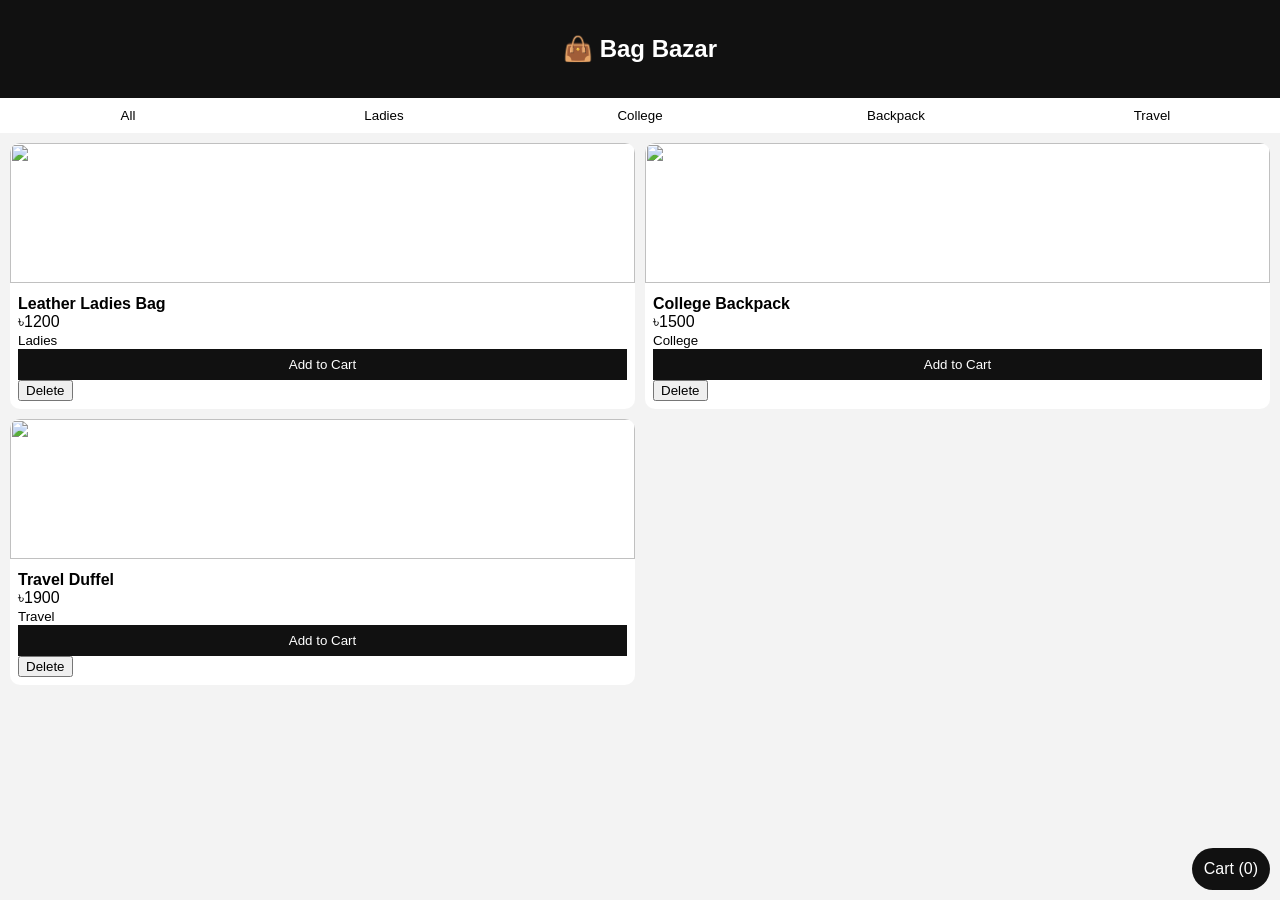
==== index.html @ f3924a17 "Rename Index.html to index.html" ====
<!DOCTYPE html>
<html>
<head>
<meta charset="UTF-8">
<meta name="viewport" content="width=device-width,initial-scale=1">
<title>Bag Bazar</title>
<style>
body{font-family:Arial;margin:0;background:#f3f3f3}
header{background:#111;color:#fff;padding:15px;text-align:center}
nav{display:flex;overflow:auto;background:#fff}
nav button{flex:1;padding:10px;border:none;background:#fff}
.grid{display:grid;grid-template-columns:repeat(2,1fr);gap:10px;padding:10px}
.card{background:#fff;border-radius:10px;overflow:hidden}
img{width:100%;height:140px;object-fit:cover}
.info{padding:8px}
button.buy{width:100%;background:#111;color:#fff;border:none;padding:8px}
#cart{position:fixed;right:10px;bottom:10px;background:#111;color:#fff;padding:12px;border-radius:30px}
#admin,#checkout{display:none;background:#fff;padding:12px}
input,select{width:100%;padding:8px;margin:5px 0}
</style>
</head>
<body>

<header>
<h2>👜 Bag Bazar</h2>
</header>

<nav>
<button onclick="filter('All')">All</button>
<button onclick="filter('Ladies')">Ladies</button>
<button onclick="filter('College')">College</button>
<button onclick="filter('Backpack')">Backpack</button>
<button onclick="filter('Travel')">Travel</button>
</nav>

<div id="products" class="grid"></div>

<div id="admin">
<h3>Admin Panel</h3>
<input id="name" placeholder="Bag name">
<input id="price" placeholder="Price">
<input id="img" placeholder="Image URL">
<select id="cat">
<option>Ladies</option>
<option>College</option>
<option>Backpack</option>
<option>Travel</option>
</select>
<button onclick="addProduct()">Add Product</button>
</div>

<div id="checkout">
<h3>Checkout</h3>
<input placeholder="Name">
<input placeholder="Phone">
<input placeholder="Address">
<button>Place Order</button>
</div>

<div id="cart" onclick="openCheckout()">
Cart (<span id="count">0</span>)
</div>

<script>
let cart=0;
let products=JSON.parse(localStorage.getItem("bags"))||[
{name:"Leather Ladies Bag",price:1200,cat:"Ladies",img:"https://placehold.co/300x200?text=Ladies"},
{name:"College Backpack",price:1500,cat:"College",img:"https://placehold.co/300x200?text=College"},
{name:"Travel Duffel",price:1900,cat:"Travel",img:"https://placehold.co/300x200?text=Travel"}
];

function save(){localStorage.setItem("bags",JSON.stringify(products))}
function show(list){
let box=document.getElementById("products");
box.innerHTML="";
list.forEach((p,i)=>{
box.innerHTML+=`
<div class="card">
<img src="${p.img}">
<div class="info">
<b>${p.name}</b><br>
৳${p.price}<br><small>${p.cat}</small>
<button class="buy" onclick="cart++;count.innerText=cart">Add to Cart</button>
<button onclick="del(${i})">Delete</button>
</div></div>`;
});
}
function filter(c){
if(c=="All")show(products);
else show(products.filter(x=>x.cat==c));
}
function addProduct(){
products.push({
name:name.value,
price:price.value,
img:img.value,
cat:cat.value
});
save(); filter("All");
name.value=price.value=img.value="";
}
function del(i){
products.splice(i,1);
save(); filter("All");
}
function openCheckout(){
checkout.style.display="block";
window.scrollTo(0,document.body.scrollHeight);
}
show(products);

let pass=prompt("Admin? Type 1234 or Cancel");
if(pass=="1234") admin.style.display="block";
</script>

</body>
</html>
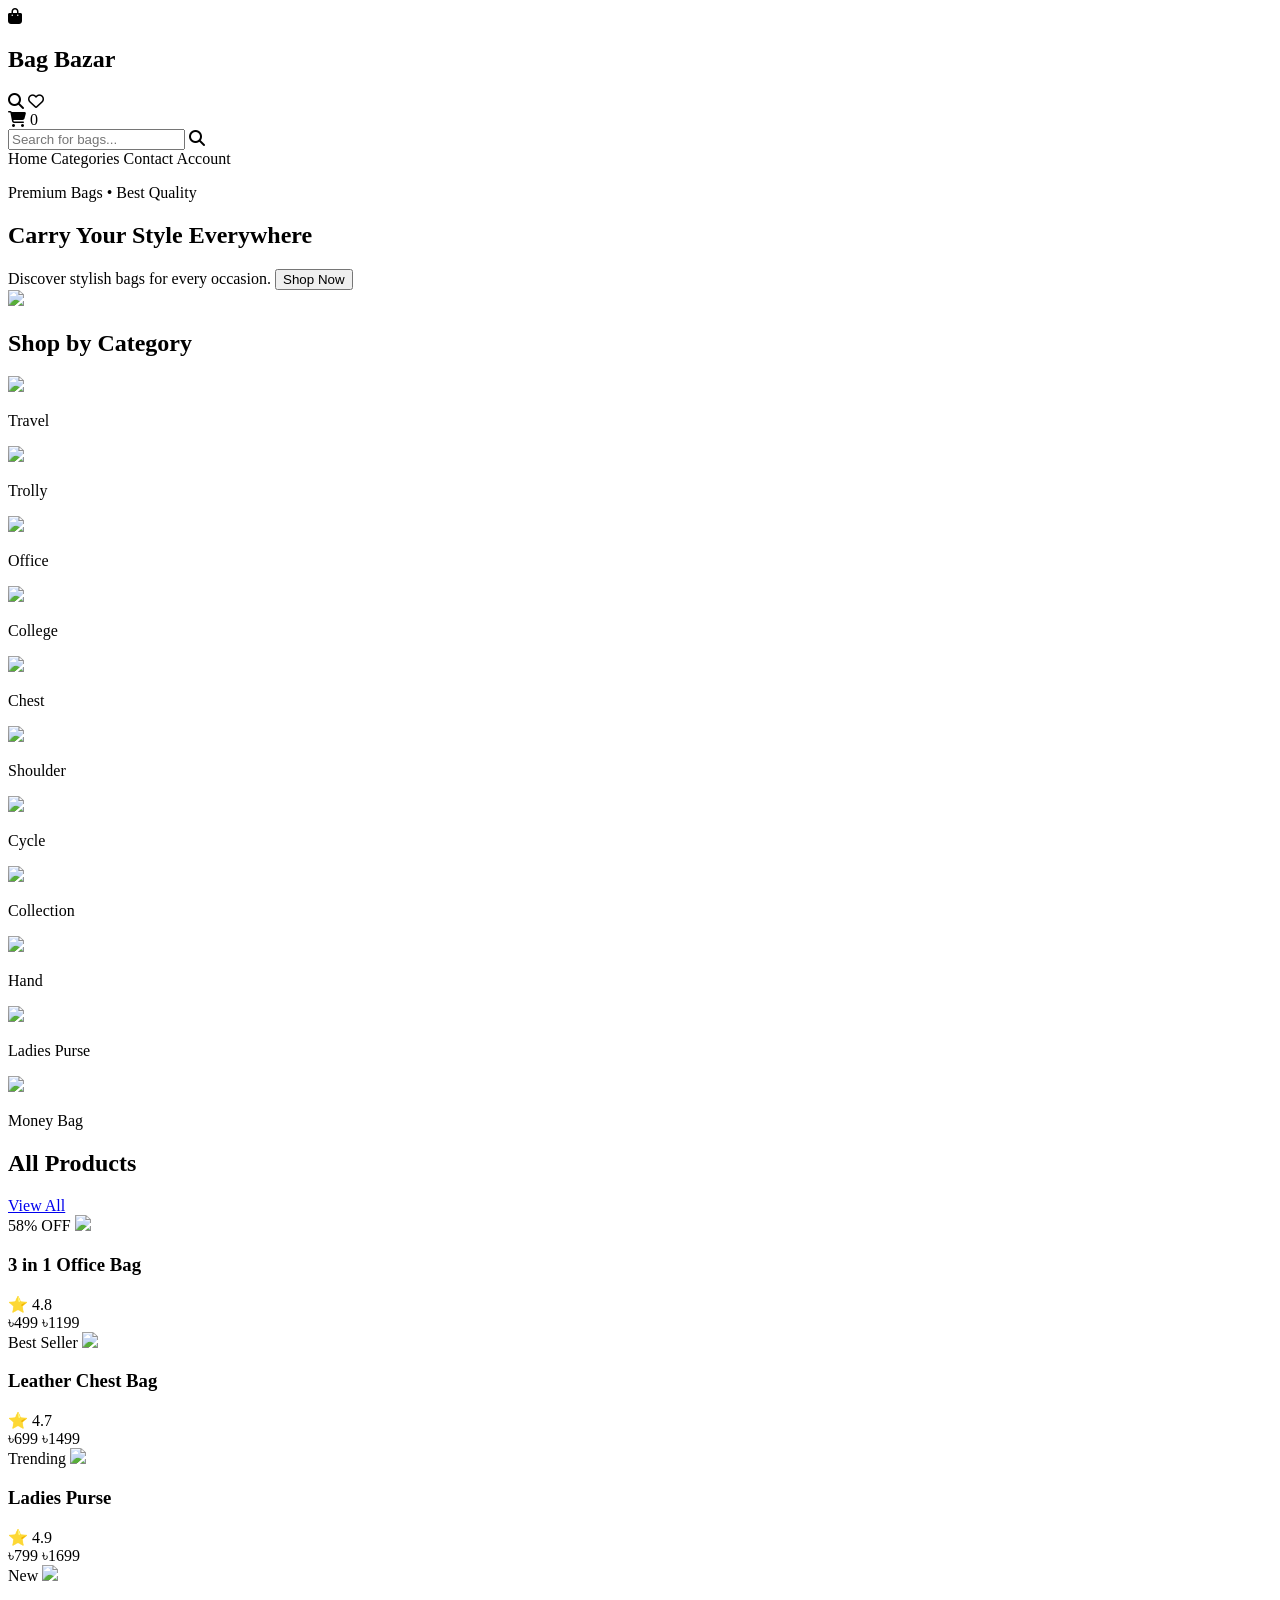
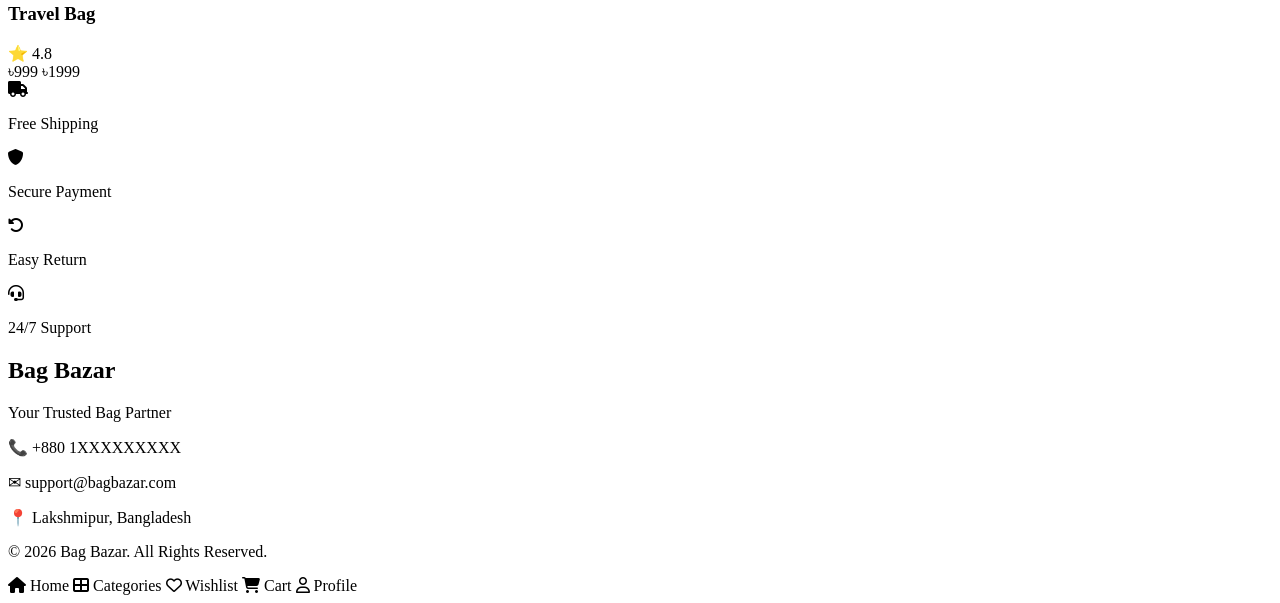
==== commit 33f45682: "Create index.html" ====
--- a/index.html
+++ b/index.html
@@ -1,117 +1,262 @@
 <!DOCTYPE html>
-<html>
+<html lang="en">
 <head>
 <meta charset="UTF-8">
-<meta name="viewport" content="width=device-width,initial-scale=1">
+<meta name="viewport" content="width=device-width, initial-scale=1.0">
 <title>Bag Bazar</title>
-<style>
-body{font-family:Arial;margin:0;background:#f3f3f3}
-header{background:#111;color:#fff;padding:15px;text-align:center}
-nav{display:flex;overflow:auto;background:#fff}
-nav button{flex:1;padding:10px;border:none;background:#fff}
-.grid{display:grid;grid-template-columns:repeat(2,1fr);gap:10px;padding:10px}
-.card{background:#fff;border-radius:10px;overflow:hidden}
-img{width:100%;height:140px;object-fit:cover}
-.info{padding:8px}
-button.buy{width:100%;background:#111;color:#fff;border:none;padding:8px}
-#cart{position:fixed;right:10px;bottom:10px;background:#111;color:#fff;padding:12px;border-radius:30px}
-#admin,#checkout{display:none;background:#fff;padding:12px}
-input,select{width:100%;padding:8px;margin:5px 0}
-</style>
+
+<link rel="stylesheet" href="style.css">
+<link rel="preconnect" href="https://fonts.googleapis.com">
+<link href="https://fonts.googleapis.com/css2?family=Poppins:wght@300;400;500;600;700&display=swap" rel="stylesheet">
+
+<link rel="stylesheet"
+href="https://cdnjs.cloudflare.com/ajax/libs/font-awesome/6.6.0/css/all.min.css">
 </head>
+
 <body>
 
-<header>
-<h2>👜 Bag Bazar</h2>
+<header class="header">
+
+<div class="topbar">
+
+<div class="logo">
+<i class="fa-solid fa-bag-shopping"></i>
+<h2>Bag <span>Bazar</span></h2>
+</div>
+
+<div class="icons">
+<i class="fa-solid fa-magnifying-glass"></i>
+<i class="fa-regular fa-heart"></i>
+
+<div class="cart-icon">
+<i class="fa-solid fa-cart-shopping"></i>
+<span>0</span>
+</div>
+
+</div>
+</div>
+
+<div class="search-box">
+<input type="text" placeholder="Search for bags...">
+<i class="fa-solid fa-magnifying-glass"></i>
+</div>
+
+<nav class="menu">
+<a class="active">Home</a>
+<a>Categories</a>
+<a>Contact</a>
+<a>Account</a>
+</nav>
+
 </header>
 
-<nav>
-<button onclick="filter('All')">All</button>
-<button onclick="filter('Ladies')">Ladies</button>
-<button onclick="filter('College')">College</button>
-<button onclick="filter('Backpack')">Backpack</button>
-<button onclick="filter('Travel')">Travel</button>
+<section class="hero">
+
+<div class="hero-text">
+
+<p>Premium Bags • Best Quality</p>
+
+<h1>Carry Your Style Everywhere</h1>
+
+<span>Discover stylish bags for every occasion.</span>
+
+<button>Shop Now</button>
+
+</div>
+
+<div class="hero-img">
+
+<img src="images/hero.png">
+
+</div>
+
+</section>
+
+<section class="categories">
+
+<div class="title-row">
+<h2>Shop by Category</h2>
+</div>
+
+<div class="cat-slider">
+
+<div class="cat">
+<img src="images/travel.png">
+<p>Travel</p>
+</div>
+
+<div class="cat">
+<img src="images/trolly.png">
+<p>Trolly</p>
+</div>
+
+<div class="cat">
+<img src="images/office.png">
+<p>Office</p>
+</div>
+
+<div class="cat">
+<img src="images/college.png">
+<p>College</p>
+</div>
+
+<div class="cat">
+<img src="images/chest.png">
+<p>Chest</p>
+</div>
+
+<div class="cat">
+<img src="images/shoulder.png">
+<p>Shoulder</p>
+</div>
+
+<div class="cat">
+<img src="images/cycle.png">
+<p>Cycle</p>
+</div>
+
+<div class="cat">
+<img src="images/collection.png">
+<p>Collection</p>
+</div>
+
+<div class="cat">
+<img src="images/hand.png">
+<p>Hand</p>
+</div>
+
+<div class="cat">
+<img src="images/purse.png">
+<p>Ladies Purse</p>
+</div>
+
+<div class="cat">
+<img src="images/money.png">
+<p>Money Bag</p>
+</div>
+
+</div>
+
+</section>
+<section class="products">
+
+  <div class="title-row">
+    <h2>All Products</h2>
+    <a href="#">View All</a>
+  </div>
+
+  <div class="product-slider">
+
+    <div class="card">
+      <span class="badge">58% OFF</span>
+      <img src="images/p1.jpg">
+      <h3>3 in 1 Office Bag</h3>
+      <div class="rating">⭐ 4.8</div>
+      <div class="price">
+        <span class="new">৳499</span>
+        <span class="old">৳1199</span>
+      </div>
+    </div>
+
+    <div class="card">
+      <span class="badge">Best Seller</span>
+      <img src="images/p2.jpg">
+      <h3>Leather Chest Bag</h3>
+      <div class="rating">⭐ 4.7</div>
+      <div class="price">
+        <span class="new">৳699</span>
+        <span class="old">৳1499</span>
+      </div>
+    </div>
+
+    <div class="card">
+      <span class="badge">Trending</span>
+      <img src="images/p3.jpg">
+      <h3>Ladies Purse</h3>
+      <div class="rating">⭐ 4.9</div>
+      <div class="price">
+        <span class="new">৳799</span>
+        <span class="old">৳1699</span>
+      </div>
+    </div>
+
+    <div class="card">
+      <span class="badge">New</span>
+      <img src="images/p4.jpg">
+      <h3>Travel Bag</h3>
+      <div class="rating">⭐ 4.8</div>
+      <div class="price">
+        <span class="new">৳999</span>
+        <span class="old">৳1999</span>
+      </div>
+    </div>
+
+  </div>
+
+</section>
+<footer class="footer">
+
+<div class="features">
+
+<div><i class="fa-solid fa-truck"></i><p>Free Shipping</p></div>
+
+<div><i class="fa-solid fa-shield"></i><p>Secure Payment</p></div>
+
+<div><i class="fa-solid fa-rotate-left"></i><p>Easy Return</p></div>
+
+<div><i class="fa-solid fa-headset"></i><p>24/7 Support</p></div>
+
+</div>
+
+<div class="footer-main">
+
+<div class="brand">
+<h2>Bag <span>Bazar</span></h2>
+<p>Your Trusted Bag Partner</p>
+</div>
+
+<div class="contact">
+<p>📞 +880 1XXXXXXXXX</p>
+<p>✉ support@bagbazar.com</p>
+<p>📍 Lakshmipur, Bangladesh</p>
+</div>
+
+</div>
+
+<p class="copy">© 2026 Bag Bazar. All Rights Reserved.</p>
+
+</footer>
+
+<nav class="bottom-nav">
+
+<a class="active">
+<i class="fa-solid fa-house"></i>
+<span>Home</span>
+</a>
+
+<a>
+<i class="fa-solid fa-table-cells-large"></i>
+<span>Categories</span>
+</a>
+
+<a>
+<i class="fa-regular fa-heart"></i>
+<span>Wishlist</span>
+</a>
+
+<a>
+<i class="fa-solid fa-cart-shopping"></i>
+<span>Cart</span>
+</a>
+
+<a>
+<i class="fa-regular fa-user"></i>
+<span>Profile</span>
+</a>
+
 </nav>
 
-<div id="products" class="grid"></div>
-
-<div id="admin">
-<h3>Admin Panel</h3>
-<input id="name" placeholder="Bag name">
-<input id="price" placeholder="Price">
-<input id="img" placeholder="Image URL">
-<select id="cat">
-<option>Ladies</option>
-<option>College</option>
-<option>Backpack</option>
-<option>Travel</option>
-</select>
-<button onclick="addProduct()">Add Product</button>
-</div>
-
-<div id="checkout">
-<h3>Checkout</h3>
-<input placeholder="Name">
-<input placeholder="Phone">
-<input placeholder="Address">
-<button>Place Order</button>
-</div>
-
-<div id="cart" onclick="openCheckout()">
-Cart (<span id="count">0</span>)
-</div>
-
-<script>
-let cart=0;
-let products=JSON.parse(localStorage.getItem("bags"))||[
-{name:"Leather Ladies Bag",price:1200,cat:"Ladies",img:"https://placehold.co/300x200?text=Ladies"},
-{name:"College Backpack",price:1500,cat:"College",img:"https://placehold.co/300x200?text=College"},
-{name:"Travel Duffel",price:1900,cat:"Travel",img:"https://placehold.co/300x200?text=Travel"}
-];
-
-function save(){localStorage.setItem("bags",JSON.stringify(products))}
-function show(list){
-let box=document.getElementById("products");
-box.innerHTML="";
-list.forEach((p,i)=>{
-box.innerHTML+=`
-<div class="card">
-<img src="${p.img}">
-<div class="info">
-<b>${p.name}</b><br>
-৳${p.price}<br><small>${p.cat}</small>
-<button class="buy" onclick="cart++;count.innerText=cart">Add to Cart</button>
-<button onclick="del(${i})">Delete</button>
-</div></div>`;
-});
-}
-function filter(c){
-if(c=="All")show(products);
-else show(products.filter(x=>x.cat==c));
-}
-function addProduct(){
-products.push({
-name:name.value,
-price:price.value,
-img:img.value,
-cat:cat.value
-});
-save(); filter("All");
-name.value=price.value=img.value="";
-}
-function del(i){
-products.splice(i,1);
-save(); filter("All");
-}
-function openCheckout(){
-checkout.style.display="block";
-window.scrollTo(0,document.body.scrollHeight);
-}
-show(products);
-
-let pass=prompt("Admin? Type 1234 or Cancel");
-if(pass=="1234") admin.style.display="block";
-</script>
+<script src="app.js"></script>
 
 </body>
 </html>
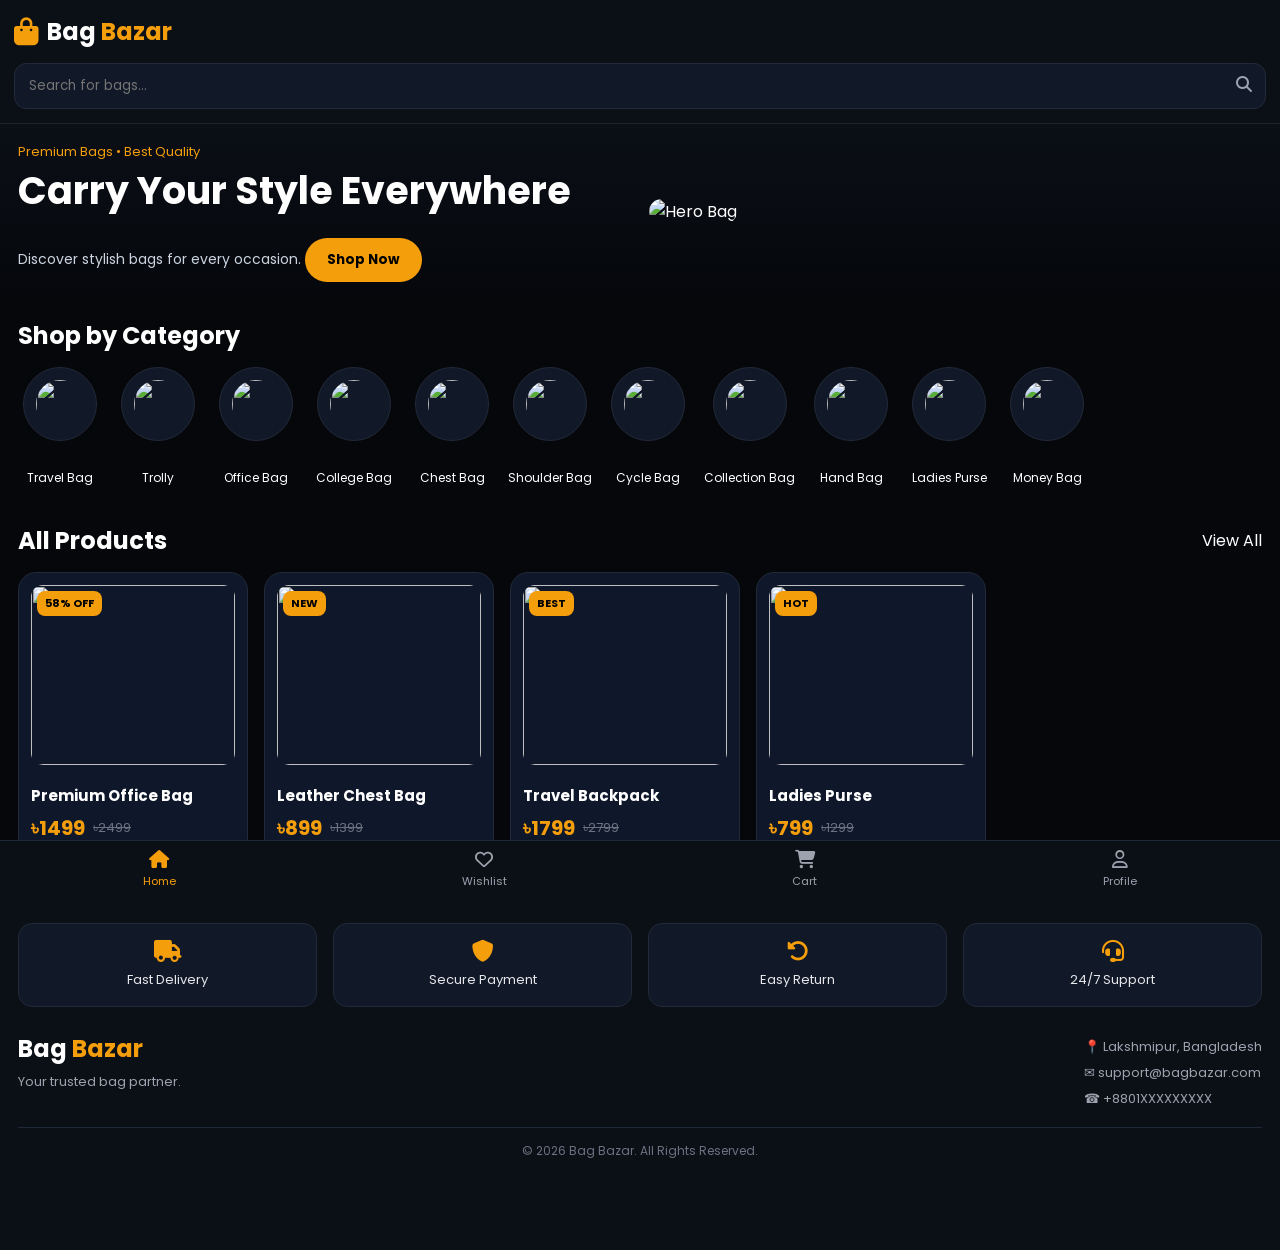
==== commit f536f1e8: "Create index.html" ====
--- a/index.html
+++ b/index.html
@@ -1,141 +1,113 @@
 <!DOCTYPE html>
 <html lang="en">
 <head>
-<meta charset="UTF-8">
-<meta name="viewport" content="width=device-width, initial-scale=1.0">
-<title>Bag Bazar</title>
-
-<link rel="stylesheet" href="style.css">
-<link rel="preconnect" href="https://fonts.googleapis.com">
-<link href="https://fonts.googleapis.com/css2?family=Poppins:wght@300;400;500;600;700&display=swap" rel="stylesheet">
-
-<link rel="stylesheet"
-href="https://cdnjs.cloudflare.com/ajax/libs/font-awesome/6.6.0/css/all.min.css">
+  <meta charset="UTF-8">
+  <meta name="viewport" content="width=device-width, initial-scale=1.0">
+  <title>Bag Bazar</title>
+
+  <link rel="stylesheet" href="style.css">
+  <link rel="preconnect" href="https://fonts.googleapis.com">
+  <link href="https://fonts.googleapis.com/css2?family=Poppins:wght@300;400;500;600;700&display=swap" rel="stylesheet">
+  <link rel="stylesheet" href="https://cdnjs.cloudflare.com/ajax/libs/font-awesome/6.6.0/css/all.min.css">
 </head>
 
 <body>
 
 <header class="header">
 
-<div class="topbar">
-
-<div class="logo">
-<i class="fa-solid fa-bag-shopping"></i>
-<h2>Bag <span>Bazar</span></h2>
-</div>
-
-<div class="icons">
-<i class="fa-solid fa-magnifying-glass"></i>
-<i class="fa-regular fa-heart"></i>
-
-<div class="cart-icon">
-<i class="fa-solid fa-cart-shopping"></i>
-<span>0</span>
-</div>
-
-</div>
-</div>
-
-<div class="search-box">
-<input type="text" placeholder="Search for bags...">
-<i class="fa-solid fa-magnifying-glass"></i>
-</div>
-
-<nav class="menu">
-<a class="active">Home</a>
-<a>Categories</a>
-<a>Contact</a>
-<a>Account</a>
-</nav>
+  <div class="topbar">
+    <div class="logo">
+      <i class="fa-solid fa-bag-shopping"></i>
+      <h2>Bag <span>Bazar</span></h2>
+    </div>
+  </div>
+
+  <div class="search-box">
+    <input type="text" placeholder="Search for bags...">
+    <i class="fa-solid fa-magnifying-glass"></i>
+  </div>
 
 </header>
 
 <section class="hero">
 
-<div class="hero-text">
-
-<p>Premium Bags • Best Quality</p>
-
-<h1>Carry Your Style Everywhere</h1>
-
-<span>Discover stylish bags for every occasion.</span>
-
-<button>Shop Now</button>
-
-</div>
-
-<div class="hero-img">
-
-<img src="images/hero.png">
-
-</div>
+  <div class="hero-text">
+    <p>Premium Bags • Best Quality</p>
+    <h1>Carry Your Style Everywhere</h1>
+    <span>Discover stylish bags for every occasion.</span>
+    <button>Shop Now</button>
+  </div>
+
+  <div class="hero-img">
+    <img src="images/hero.png" alt="Hero Bag">
+  </div>
 
 </section>
 
 <section class="categories">
 
-<div class="title-row">
-<h2>Shop by Category</h2>
-</div>
-
-<div class="cat-slider">
-
-<div class="cat">
-<img src="images/travel.png">
-<p>Travel</p>
-</div>
-
-<div class="cat">
-<img src="images/trolly.png">
-<p>Trolly</p>
-</div>
-
-<div class="cat">
-<img src="images/office.png">
-<p>Office</p>
-</div>
-
-<div class="cat">
-<img src="images/college.png">
-<p>College</p>
-</div>
-
-<div class="cat">
-<img src="images/chest.png">
-<p>Chest</p>
-</div>
-
-<div class="cat">
-<img src="images/shoulder.png">
-<p>Shoulder</p>
-</div>
-
-<div class="cat">
-<img src="images/cycle.png">
-<p>Cycle</p>
-</div>
-
-<div class="cat">
-<img src="images/collection.png">
-<p>Collection</p>
-</div>
-
-<div class="cat">
-<img src="images/hand.png">
-<p>Hand</p>
-</div>
-
-<div class="cat">
-<img src="images/purse.png">
-<p>Ladies Purse</p>
-</div>
-
-<div class="cat">
-<img src="images/money.png">
-<p>Money Bag</p>
-</div>
-
-</div>
+  <div class="title-row">
+    <h2>Shop by Category</h2>
+  </div>
+
+  <div class="cat-slider">
+
+    <div class="cat">
+      <img src="images/travel.png" alt="">
+      <p>Travel Bag</p>
+    </div>
+
+    <div class="cat">
+      <img src="images/trolly.png" alt="">
+      <p>Trolly</p>
+    </div>
+
+    <div class="cat">
+      <img src="images/office.png" alt="">
+      <p>Office Bag</p>
+    </div>
+
+    <div class="cat">
+      <img src="images/college.png" alt="">
+      <p>College Bag</p>
+    </div>
+
+    <div class="cat">
+      <img src="images/chest.png" alt="">
+      <p>Chest Bag</p>
+    </div>
+
+    <div class="cat">
+      <img src="images/shoulder.png" alt="">
+      <p>Shoulder Bag</p>
+    </div>
+
+    <div class="cat">
+      <img src="images/cycle.png" alt="">
+      <p>Cycle Bag</p>
+    </div>
+
+    <div class="cat">
+      <img src="images/collection.png" alt="">
+      <p>Collection Bag</p>
+    </div>
+
+    <div class="cat">
+      <img src="images/hand.png" alt="">
+      <p>Hand Bag</p>
+    </div>
+
+    <div class="cat">
+      <img src="images/purse.png" alt="">
+      <p>Ladies Purse</p>
+    </div>
+
+    <div class="cat">
+      <img src="images/money.png" alt="">
+      <p>Money Bag</p>
+    </div>
+
+  </div>
 
 </section>
 <section class="products">
@@ -149,45 +121,41 @@
 
     <div class="card">
       <span class="badge">58% OFF</span>
-      <img src="images/p1.jpg">
-      <h3>3 in 1 Office Bag</h3>
-      <div class="rating">⭐ 4.8</div>
-      <div class="price">
-        <span class="new">৳499</span>
-        <span class="old">৳1199</span>
-      </div>
-    </div>
-
-    <div class="card">
-      <span class="badge">Best Seller</span>
-      <img src="images/p2.jpg">
+      <img src="images/p1.jpg" alt="">
+      <h3>Premium Office Bag</h3>
+      <div class="price">
+        <span class="new">৳1499</span>
+        <span class="old">৳2499</span>
+      </div>
+    </div>
+
+    <div class="card">
+      <span class="badge">NEW</span>
+      <img src="images/p2.jpg" alt="">
       <h3>Leather Chest Bag</h3>
-      <div class="rating">⭐ 4.7</div>
-      <div class="price">
-        <span class="new">৳699</span>
-        <span class="old">৳1499</span>
-      </div>
-    </div>
-
-    <div class="card">
-      <span class="badge">Trending</span>
-      <img src="images/p3.jpg">
+      <div class="price">
+        <span class="new">৳899</span>
+        <span class="old">৳1399</span>
+      </div>
+    </div>
+
+    <div class="card">
+      <span class="badge">BEST</span>
+      <img src="images/p3.jpg" alt="">
+      <h3>Travel Backpack</h3>
+      <div class="price">
+        <span class="new">৳1799</span>
+        <span class="old">৳2799</span>
+      </div>
+    </div>
+
+    <div class="card">
+      <span class="badge">HOT</span>
+      <img src="images/p4.jpg" alt="">
       <h3>Ladies Purse</h3>
-      <div class="rating">⭐ 4.9</div>
       <div class="price">
         <span class="new">৳799</span>
-        <span class="old">৳1699</span>
-      </div>
-    </div>
-
-    <div class="card">
-      <span class="badge">New</span>
-      <img src="images/p4.jpg">
-      <h3>Travel Bag</h3>
-      <div class="rating">⭐ 4.8</div>
-      <div class="price">
-        <span class="new">৳999</span>
-        <span class="old">৳1999</span>
+        <span class="old">৳1299</span>
       </div>
     </div>
 
@@ -196,63 +164,70 @@
 </section>
 <footer class="footer">
 
-<div class="features">
-
-<div><i class="fa-solid fa-truck"></i><p>Free Shipping</p></div>
-
-<div><i class="fa-solid fa-shield"></i><p>Secure Payment</p></div>
-
-<div><i class="fa-solid fa-rotate-left"></i><p>Easy Return</p></div>
-
-<div><i class="fa-solid fa-headset"></i><p>24/7 Support</p></div>
-
-</div>
-
-<div class="footer-main">
-
-<div class="brand">
-<h2>Bag <span>Bazar</span></h2>
-<p>Your Trusted Bag Partner</p>
-</div>
-
-<div class="contact">
-<p>📞 +880 1XXXXXXXXX</p>
-<p>✉ support@bagbazar.com</p>
-<p>📍 Lakshmipur, Bangladesh</p>
-</div>
-
-</div>
-
-<p class="copy">© 2026 Bag Bazar. All Rights Reserved.</p>
+  <div class="features">
+
+    <div>
+      <i class="fa-solid fa-truck"></i>
+      <p>Fast Delivery</p>
+    </div>
+
+    <div>
+      <i class="fa-solid fa-shield"></i>
+      <p>Secure Payment</p>
+    </div>
+
+    <div>
+      <i class="fa-solid fa-rotate-left"></i>
+      <p>Easy Return</p>
+    </div>
+
+    <div>
+      <i class="fa-solid fa-headset"></i>
+      <p>24/7 Support</p>
+    </div>
+
+  </div>
+
+  <div class="footer-main">
+
+    <div class="brand">
+      <h2>Bag <span>Bazar</span></h2>
+      <p>Your trusted bag partner.</p>
+    </div>
+
+    <div class="contact">
+      <p>📍 Lakshmipur, Bangladesh</p>
+      <p>✉ support@bagbazar.com</p>
+      <p>☎ +8801XXXXXXXXX</p>
+    </div>
+
+  </div>
+
+  <p class="copy">© 2026 Bag Bazar. All Rights Reserved.</p>
 
 </footer>
 
 <nav class="bottom-nav">
 
-<a class="active">
-<i class="fa-solid fa-house"></i>
-<span>Home</span>
-</a>
-
-<a>
-<i class="fa-solid fa-table-cells-large"></i>
-<span>Categories</span>
-</a>
-
-<a>
-<i class="fa-regular fa-heart"></i>
-<span>Wishlist</span>
-</a>
-
-<a>
-<i class="fa-solid fa-cart-shopping"></i>
-<span>Cart</span>
-</a>
-
-<a>
-<i class="fa-regular fa-user"></i>
-<span>Profile</span>
-</a>
+  <a class="active" href="index.html">
+    <i class="fa-solid fa-house"></i>
+    <span>Home</span>
+  </a>
+
+  <a href="wishlist.html">
+    <i class="fa-regular fa-heart"></i>
+    <span>Wishlist</span>
+  </a>
+
+  <a href="cart.html">
+    <i class="fa-solid fa-cart-shopping"></i>
+    <span>Cart</span>
+  </a>
+
+  <a href="profile.html">
+    <i class="fa-regular fa-user"></i>
+    <span>Profile</span>
+  </a>
 
 </nav>
 
--- a/style.css
+++ b/style.css
@@ -0,0 +1,376 @@
+*{
+margin:0;
+padding:0;
+box-sizing:border-box;
+font-family:'Poppins',sans-serif;
+}
+
+body{
+background:#05070b;
+color:#fff;
+}
+
+a{
+text-decoration:none;
+color:#fff;
+}
+
+.header{
+background:#0b0f16;
+padding:14px;
+position:sticky;
+top:0;
+z-index:999;
+border-bottom:1px solid #1d2330;
+}
+
+.topbar{
+display:flex;
+justify-content:space-between;
+align-items:center;
+}
+
+.logo{
+display:flex;
+align-items:center;
+gap:8px;
+}
+
+.logo i{
+font-size:28px;
+color:#f59e0b;
+}
+
+.logo span{
+color:#f59e0b;
+}
+
+.icons{
+display:flex;
+align-items:center;
+gap:18px;
+font-size:20px;
+}
+
+.cart-icon{
+position:relative;
+}
+
+.cart-icon span{
+position:absolute;
+top:-8px;
+right:-8px;
+background:#f59e0b;
+color:#000;
+width:16px;
+height:16px;
+border-radius:50%;
+font-size:10px;
+display:flex;
+align-items:center;
+justify-content:center;
+font-weight:700;
+}
+
+.search-box{
+margin-top:14px;
+position:relative;
+}
+
+.search-box input{
+width:100%;
+padding:12px 42px 12px 14px;
+background:#111827;
+border:1px solid #222938;
+border-radius:12px;
+color:#fff;
+}
+
+.search-box i{
+position:absolute;
+right:14px;
+top:13px;
+color:#9ca3af;
+}
+
+.menu{
+display:flex;
+gap:20px;
+overflow:auto;
+margin-top:16px;
+padding-bottom:4px;
+}
+
+.menu a{
+white-space:nowrap;
+font-size:14px;
+color:#d1d5db;
+}
+
+.menu .active{
+color:#f59e0b;
+font-weight:600;
+}
+
+.hero{
+padding:18px;
+display:flex;
+flex-direction:column;
+gap:18px;
+background:linear-gradient(180deg,#0b0f16,#05070b);
+}
+
+.hero-text p{
+color:#f59e0b;
+font-size:13px;
+margin-bottom:8px;
+}
+
+.hero-text h1{
+font-size:38px;
+line-height:1.1;
+margin-bottom:10px;
+}
+
+.hero-text span{
+color:#cbd5e1;
+font-size:14px;
+}
+
+.hero button{
+margin-top:16px;
+padding:12px 22px;
+border:none;
+border-radius:30px;
+background:#f59e0b;
+font-weight:700;
+}
+
+.hero-img img{
+width:100%;
+border-radius:18px;
+}
+
+.categories{
+padding:18px;
+}
+
+.title-row{
+display:flex;
+justify-content:space-between;
+align-items:center;
+margin-bottom:14px;
+}
+
+.title-row h2{
+font-size:24px;
+}
+
+.cat-slider{
+display:flex;
+overflow-x:auto;
+gap:14px;
+scrollbar-width:none;
+}
+
+.cat-slider::-webkit-scrollbar{
+display:none;
+}
+
+.cat{
+min-width:84px;
+text-align:center;
+}
+
+.cat img{
+width:74px;
+height:74px;
+border-radius:50%;
+background:#111827;
+padding:12px;
+border:1px solid #222938;
+}
+
+.cat p{
+font-size:12px;
+margin-top:8px;
+}
+.products{
+padding:18px;
+}
+
+.product-slider{
+display:flex;
+gap:16px;
+overflow-x:auto;
+scrollbar-width:none;
+}
+
+.product-slider::-webkit-scrollbar{
+display:none;
+}
+
+.card{
+min-width:230px;
+background:#0f172a;
+border:1px solid #222938;
+border-radius:18px;
+padding:12px;
+position:relative;
+}
+
+.card img{
+width:100%;
+height:180px;
+object-fit:cover;
+border-radius:12px;
+}
+
+.badge{
+position:absolute;
+top:18px;
+left:18px;
+background:#f59e0b;
+color:#000;
+padding:4px 8px;
+font-size:11px;
+font-weight:700;
+border-radius:8px;
+}
+
+.card h3{
+font-size:15px;
+margin-top:12px;
+margin-bottom:6px;
+}
+
+.rating{
+color:#fbbf24;
+font-size:13px;
+margin-bottom:8px;
+}
+
+.price{
+display:flex;
+align-items:center;
+gap:8px;
+}
+
+.new{
+color:#f59e0b;
+font-size:20px;
+font-weight:700;
+}
+
+.old{
+color:#6b7280;
+text-decoration:line-through;
+font-size:13px;
+}
+
+.card:hover{
+transform:translateY(-4px);
+transition:.25s;
+box-shadow:0 8px 20px rgba(245,158,11,.15);
+}
+.footer{
+padding:24px 18px 90px;
+background:#0b0f16;
+border-top:1px solid #1f2937;
+margin-top:24px;
+}
+
+.features{
+display:grid;
+grid-template-columns:repeat(2,1fr);
+gap:16px;
+margin-bottom:24px;
+}
+
+.features div{
+background:#111827;
+border:1px solid #222938;
+border-radius:14px;
+padding:16px;
+text-align:center;
+}
+
+.features i{
+font-size:22px;
+color:#f59e0b;
+margin-bottom:8px;
+}
+
+.features p{
+font-size:13px;
+color:#e5e7eb;
+}
+
+.footer-main{
+display:flex;
+justify-content:space-between;
+gap:16px;
+margin-bottom:18px;
+}
+
+.brand h2 span{
+color:#f59e0b;
+}
+
+.brand p,.contact p{
+color:#9ca3af;
+font-size:13px;
+margin-top:6px;
+}
+
+.copy{
+text-align:center;
+color:#6b7280;
+font-size:12px;
+border-top:1px solid #1f2937;
+padding-top:14px;
+}
+
+.bottom-nav{
+position:fixed;
+bottom:0;
+left:0;
+width:100%;
+background:#0b0f16;
+border-top:1px solid #1f2937;
+display:flex;
+justify-content:space-around;
+padding:10px 0;
+}
+
+.bottom-nav a{
+display:flex;
+flex-direction:column;
+align-items:center;
+font-size:11px;
+color:#9ca3af;
+}
+
+.bottom-nav i{
+font-size:18px;
+margin-bottom:4px;
+}
+
+.bottom-nav .active{
+color:#f59e0b;
+}
+
+@media (min-width:768px){
+.hero{
+flex-direction:row;
+align-items:center;
+}
+
+.hero-text,.hero-img{
+flex:1;
+}
+
+.features{
+grid-template-columns:repeat(4,1fr);
+}
+}
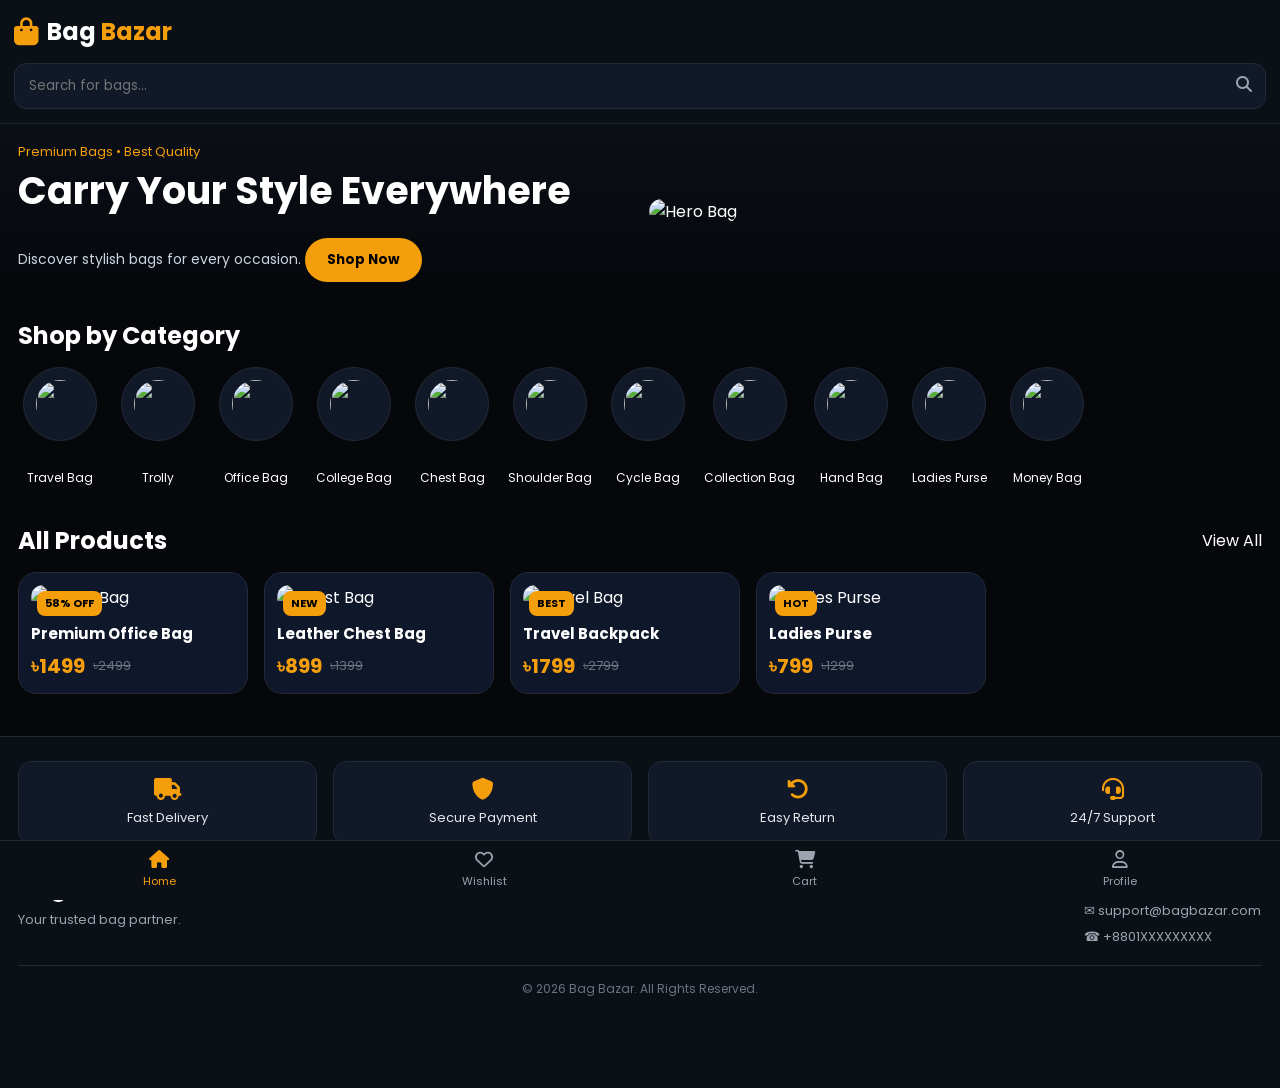
==== commit 4c48af17: "Create index.html" ====
--- a/index.html
+++ b/index.html
@@ -14,7 +14,6 @@
 <body>
 
 <header class="header">
-
   <div class="topbar">
     <div class="logo">
       <i class="fa-solid fa-bag-shopping"></i>
@@ -26,11 +25,9 @@
     <input type="text" placeholder="Search for bags...">
     <i class="fa-solid fa-magnifying-glass"></i>
   </div>
-
 </header>
 
 <section class="hero">
-
   <div class="hero-text">
     <p>Premium Bags • Best Quality</p>
     <h1>Carry Your Style Everywhere</h1>
@@ -41,7 +38,6 @@
   <div class="hero-img">
     <img src="images/hero.png" alt="Hero Bag">
   </div>
-
 </section>
 
 <section class="categories">
@@ -52,64 +48,65 @@
 
   <div class="cat-slider">
 
-    <div class="cat">
+    <a href="category.html?cat=Travel%20Bag" class="cat">
       <img src="images/travel.png" alt="">
       <p>Travel Bag</p>
-    </div>
-
-    <div class="cat">
+    </a>
+
+    <a href="category.html?cat=Trolly" class="cat">
       <img src="images/trolly.png" alt="">
       <p>Trolly</p>
-    </div>
-
-    <div class="cat">
+    </a>
+
+    <a href="category.html?cat=Office%20Bag" class="cat">
       <img src="images/office.png" alt="">
       <p>Office Bag</p>
-    </div>
-
-    <div class="cat">
+    </a>
+
+    <a href="category.html?cat=College%20Bag" class="cat">
       <img src="images/college.png" alt="">
       <p>College Bag</p>
-    </div>
-
-    <div class="cat">
+    </a>
+
+    <a href="category.html?cat=Chest%20Bag" class="cat">
       <img src="images/chest.png" alt="">
       <p>Chest Bag</p>
-    </div>
-
-    <div class="cat">
+    </a>
+
+    <a href="category.html?cat=Shoulder%20Bag" class="cat">
       <img src="images/shoulder.png" alt="">
       <p>Shoulder Bag</p>
-    </div>
-
-    <div class="cat">
+    </a>
+
+    <a href="category.html?cat=Cycle%20Bag" class="cat">
       <img src="images/cycle.png" alt="">
       <p>Cycle Bag</p>
-    </div>
-
-    <div class="cat">
+    </a>
+
+    <a href="category.html?cat=Collection%20Bag" class="cat">
       <img src="images/collection.png" alt="">
       <p>Collection Bag</p>
-    </div>
-
-    <div class="cat">
+    </a>
+
+    <a href="category.html?cat=Hand%20Bag" class="cat">
       <img src="images/hand.png" alt="">
       <p>Hand Bag</p>
-    </div>
-
-    <div class="cat">
+    </a>
+
+    <a href="category.html?cat=Ladies%20Purse" class="cat">
       <img src="images/purse.png" alt="">
       <p>Ladies Purse</p>
-    </div>
-
-    <div class="cat">
+    </a>
+
+    <a href="category.html?cat=Money%20Bag" class="cat">
       <img src="images/money.png" alt="">
       <p>Money Bag</p>
-    </div>
+    </a>
 
   </div>
 
 </section>
+
 <section class="products">
 
   <div class="title-row">
@@ -117,47 +114,51 @@
     <a href="#">View All</a>
   </div>
 
-  <div class="product-slider">
-
-    <div class="card">
+  <div id="productContainer" class="product-slider">
+
+    <!-- Product 1 -->
+    <a href="product.html" class="card">
       <span class="badge">58% OFF</span>
-      <img src="images/p1.jpg" alt="">
+      <img src="images/p1.jpg" alt="Office Bag">
       <h3>Premium Office Bag</h3>
       <div class="price">
         <span class="new">৳1499</span>
         <span class="old">৳2499</span>
       </div>
-    </div>
-
-    <div class="card">
+    </a>
+
+    <!-- Product 2 -->
+    <a href="product.html" class="card">
       <span class="badge">NEW</span>
-      <img src="images/p2.jpg" alt="">
+      <img src="images/p2.jpg" alt="Chest Bag">
       <h3>Leather Chest Bag</h3>
       <div class="price">
         <span class="new">৳899</span>
         <span class="old">৳1399</span>
       </div>
-    </div>
-
-    <div class="card">
+    </a>
+
+    <!-- Product 3 -->
+    <a href="product.html" class="card">
       <span class="badge">BEST</span>
-      <img src="images/p3.jpg" alt="">
+      <img src="images/p3.jpg" alt="Travel Bag">
       <h3>Travel Backpack</h3>
       <div class="price">
         <span class="new">৳1799</span>
         <span class="old">৳2799</span>
       </div>
-    </div>
-
-    <div class="card">
+    </a>
+
+    <!-- Product 4 -->
+    <a href="product.html" class="card">
       <span class="badge">HOT</span>
-      <img src="images/p4.jpg" alt="">
+      <img src="images/p4.jpg" alt="Ladies Purse">
       <h3>Ladies Purse</h3>
       <div class="price">
         <span class="new">৳799</span>
         <span class="old">৳1299</span>
       </div>
-    </div>
+    </a>
 
   </div>
 
